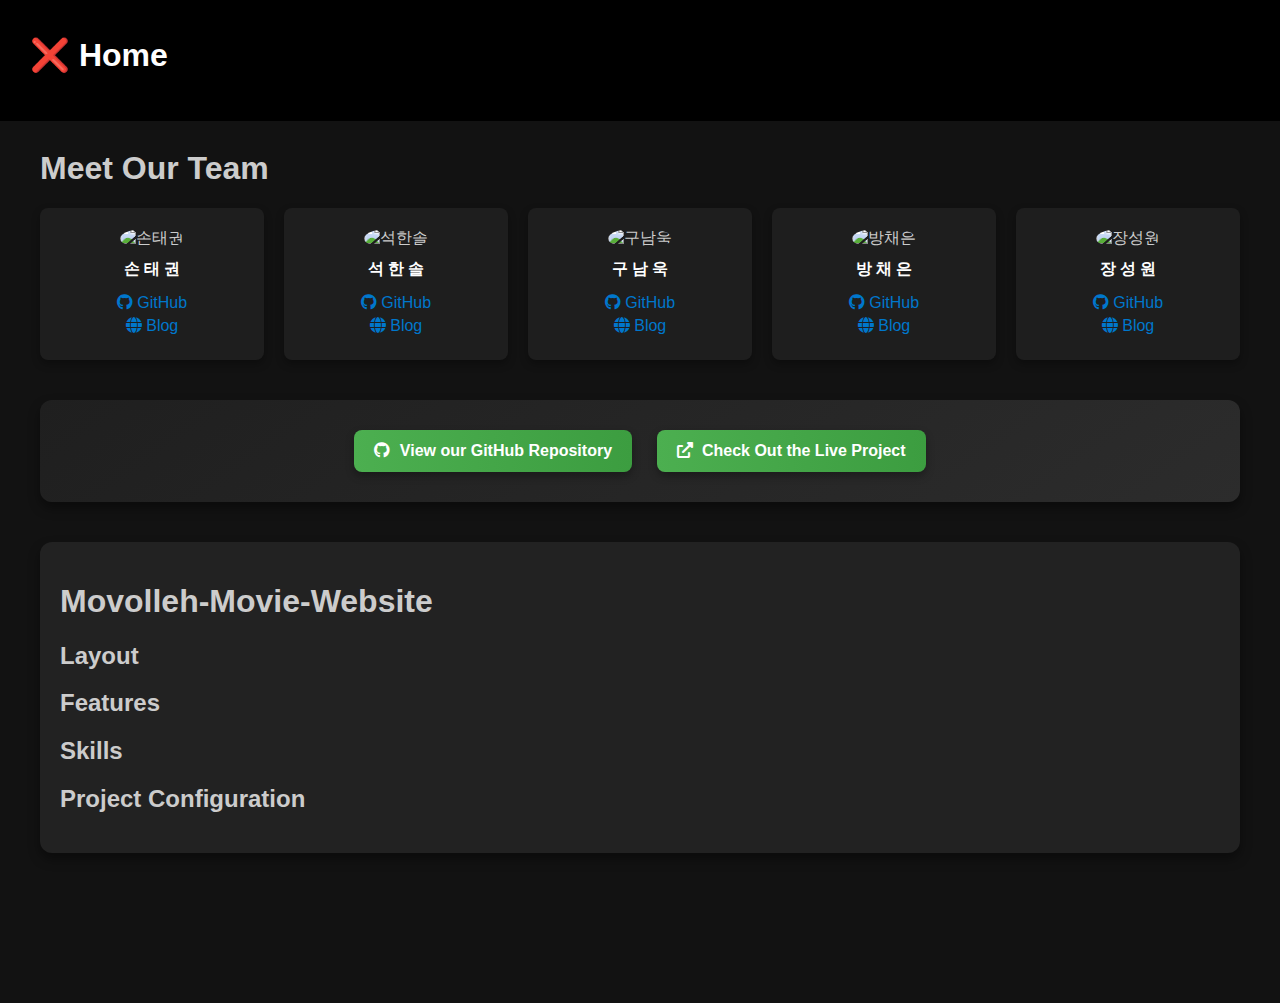
==== credit.html @ 9a2b8579 "Merge pull request #57 from eliotjang/54-update-팀-소개-about-us-모달창-구현" ====
<!DOCTYPE html>
<html lang="en">
  <head>
    <meta charset="UTF-8" />
    <meta name="viewport" content="width=device-width, initial-scale=1.0" />
    <title>About Us</title>
    <link rel="stylesheet" href="./style/credit.css" />
    <link rel="stylesheet" href="https://cdnjs.cloudflare.com/ajax/libs/font-awesome/6.0.0-beta3/css/all.min.css">

  </head>
  <body>
    <header>
      <form>
        <a href="index.html"><h1 id="detailLogo" class="logo">❌ Home</h1></a>
      </form>
    </header>
    <div class="aboutUs">
      <h1>Meet Our Team</h1>
      <div class="teamCards">
        <!-- 각 팀 멤버의 카드 -->
        <div class="teamMember">
          <img src="https://ca.slack-edge.com/T06B9PCLY1E-U06U0D3HBUZ-0a269006683b-512" alt="손태권" />
          <h2>손 태 권</h2>
          <p><a href="https://github.com/KAPUIST"><i class="fab fa-github"></i> GitHub</a></a></p>
          <p><a href="https://velog.io/@kapuistt/posts"><i class="fas fa-globe"></i> Blog</a></p>
        </div>

        <div class="teamMember">
          <img src="https://ca.slack-edge.com/T06B9PCLY1E-U06LCPXFZPG-711e64fb68c5-512" alt="석한솔" />
          <h2>석 한 솔</h2>
          <p><a href="https://github.com/CDR4733"><i class="fab fa-github"></i> GitHub</a></a></p>
          <p><a href="https://blog.naver.com/shsing2"><i class="fas fa-globe"></i> Blog</a></p>
        </div>
        <div class="teamMember">
          <img src="https://ca.slack-edge.com/T06B9PCLY1E-U06UH5H6ASC-184194feba5f-512" alt="구남욱" />
          <h2>구 남 욱</h2>
          <p><a href="https://github.com/9r3dflam3"><i class="fab fa-github"></i> GitHub</a></a></p>
          <p><a href="https://9r3dflam3.tistory.com/"><i class="fas fa-globe"></i> Blog</a></p>
        </div>
        <div class="teamMember">
          <img src="https://ca.slack-edge.com/T06B9PCLY1E-U06M777LMDW-ge8be5c10c59-192" alt="방채은" />
          <h2>방 채 은</h2>
          <p><a href="https://github.com/xszvvfm"><i class="fab fa-github"></i> GitHub</a></a></p>
          <p><a href="https://velog.io/@xszvvfm/posts"><i class="fas fa-globe"></i> Blog</a></p>
        </div>
        <div class="teamMember">
          <img src="https://ca.slack-edge.com/T06B9PCLY1E-U06UASA7JE8-9f39c84302c0-512" alt="장성원" />
          <h2>장 성 원</h2>
          <p><a href="https://github.com/eliotjang"><i class="fab fa-github"></i> GitHub</a></a></p>
          <p><a href="https://velog.io/@eliotjang/posts"><i class="fas fa-globe"></i> Blog</a></p>
        </div>
      </div>
      <div class="projectLinks">
        <a href="https://github.com/eliotjang/Movolleh-Movie-Website" class="githubLink">
            <i class="fab fa-github"></i> View our GitHub Repository
        </a>
        <a href="https://yourdeploymentlink.com" class="deploymentLink">
            <i class="fas fa-external-link-alt"></i> Check Out the Live Project
        </a>
    </div>
      <div class="projectDescription">
        <h1 >Movolleh-Movie-Website</h1>
        <h2 >Layout</h2>
        <h2 >Features</h2>
        <h2 >Skills</h2>
        <h2 >Project Configuration</h2>
        
    </div>
    </div>
  </body>
</html>
---- style/credit.css ----
body {
  font-family: "Segoe UI", Tahoma, Geneva, Verdana, sans-serif;
  background-color: #121212;
  color: #ccc;
  margin: 0;
}

* {
  cursor: url("../assets/cursor.cur"), auto;
}

.aboutUs {
  max-width: 1200px;
  margin: 150px auto;
}

.teamCards {
  display: flex;
  flex-wrap: nowrap;
  justify-content: space-around;
  gap: 20px;
}

.teamMember {
  background-color: #1e1e1e;
  padding: 20px;
  border-radius: 8px;
  box-shadow: 0 4px 8px rgba(0, 0, 0, 0.3);
  text-align: center;
  width: calc(20% - 40px);
}

.teamMember img {
  width: 100px;
  height: 100px;
  border-radius: 50%;
}

.teamMember h2 {
  font-size: 16px;
  margin-top: 10px;
  color: #fff;
}

.teamMember p,
.teamMember a {
  margin: 5px 0;
  display: block;
}

.teamMember a {
  color: #0077cc;
  text-decoration: none;
}

.teamMember a:hover {
  text-decoration: underline;
}

.projectDescription,
.projectLinks {
  background-color: #222;
  padding: 20px;
  margin-top: 30px;
  border-radius: 12px;
  box-shadow: 0 6px 12px rgba(0, 0, 0, 0.4);
  text-align: left;
}

.projectLinks {
  text-align: center;
  margin: 40px 0;
  padding: 20px;
  background: linear-gradient(145deg, #1f1f1f, #2c2c2c);
  border-radius: 12px;
}

.githubLink,
.deploymentLink {
  display: inline-block;
  background: linear-gradient(to right, #4caf50, #3c9d40);
  color: white;
  padding: 12px 20px;
  border-radius: 8px;
  font-weight: bold;
  margin: 10px;
  text-decoration: none;
  box-shadow: 0 4px 8px rgba(0, 0, 0, 0.3);
  transition: all 0.3s ease-in-out;
}

.githubLink:hover,
.deploymentLink:hover {
  box-shadow: 0 2px 4px rgba(0, 0, 0, 0.6);
  transform: translateY(-2px);
}

.githubLink i,
.deploymentLink i {
  margin-right: 5px;
}

header {
  background-color: #000;
  padding: 15px 0;
  position: fixed;
  top: 0;
  width: 100%;
  height: 91px;
  z-index: 1000;
}

header a {
  text-decoration: none;
}

.logo:hover {
  color: red;
}

.logo {
  margin-left: 30px;
  width: 150px;
  color: white;
}
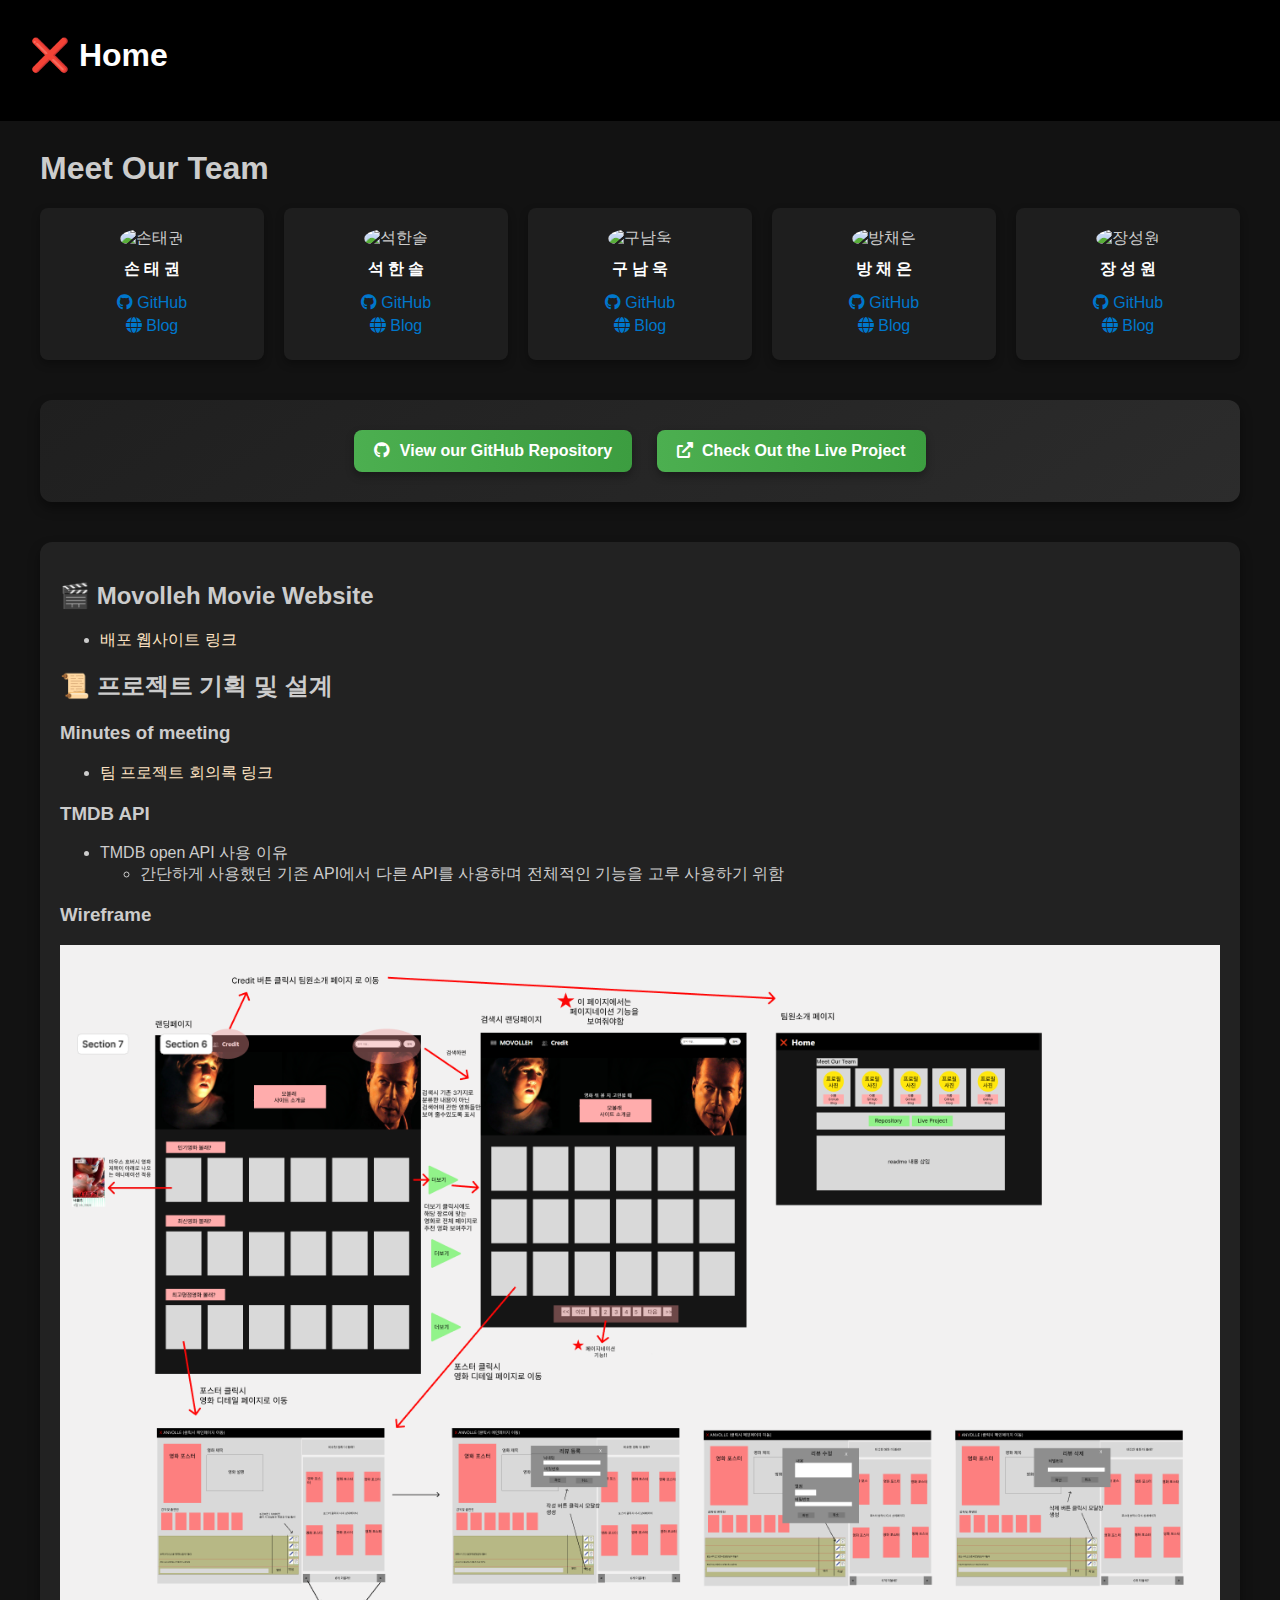
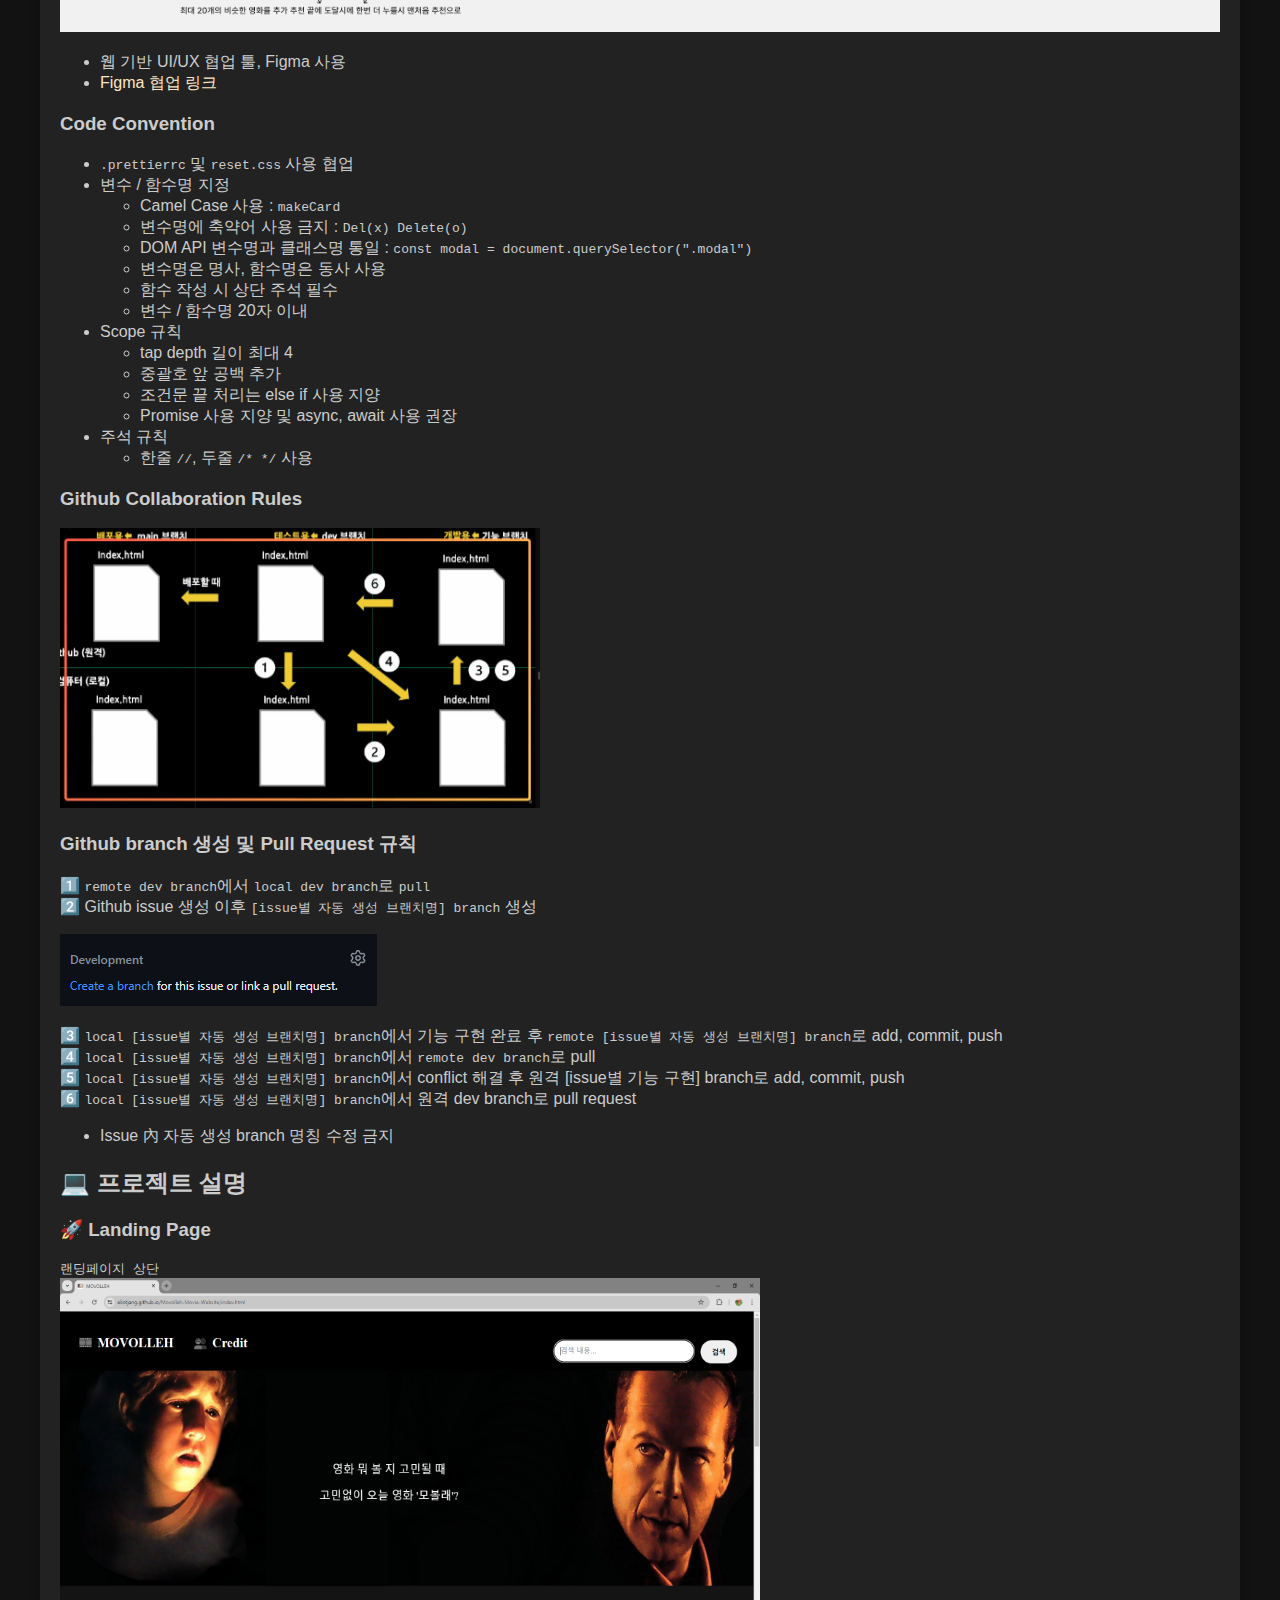
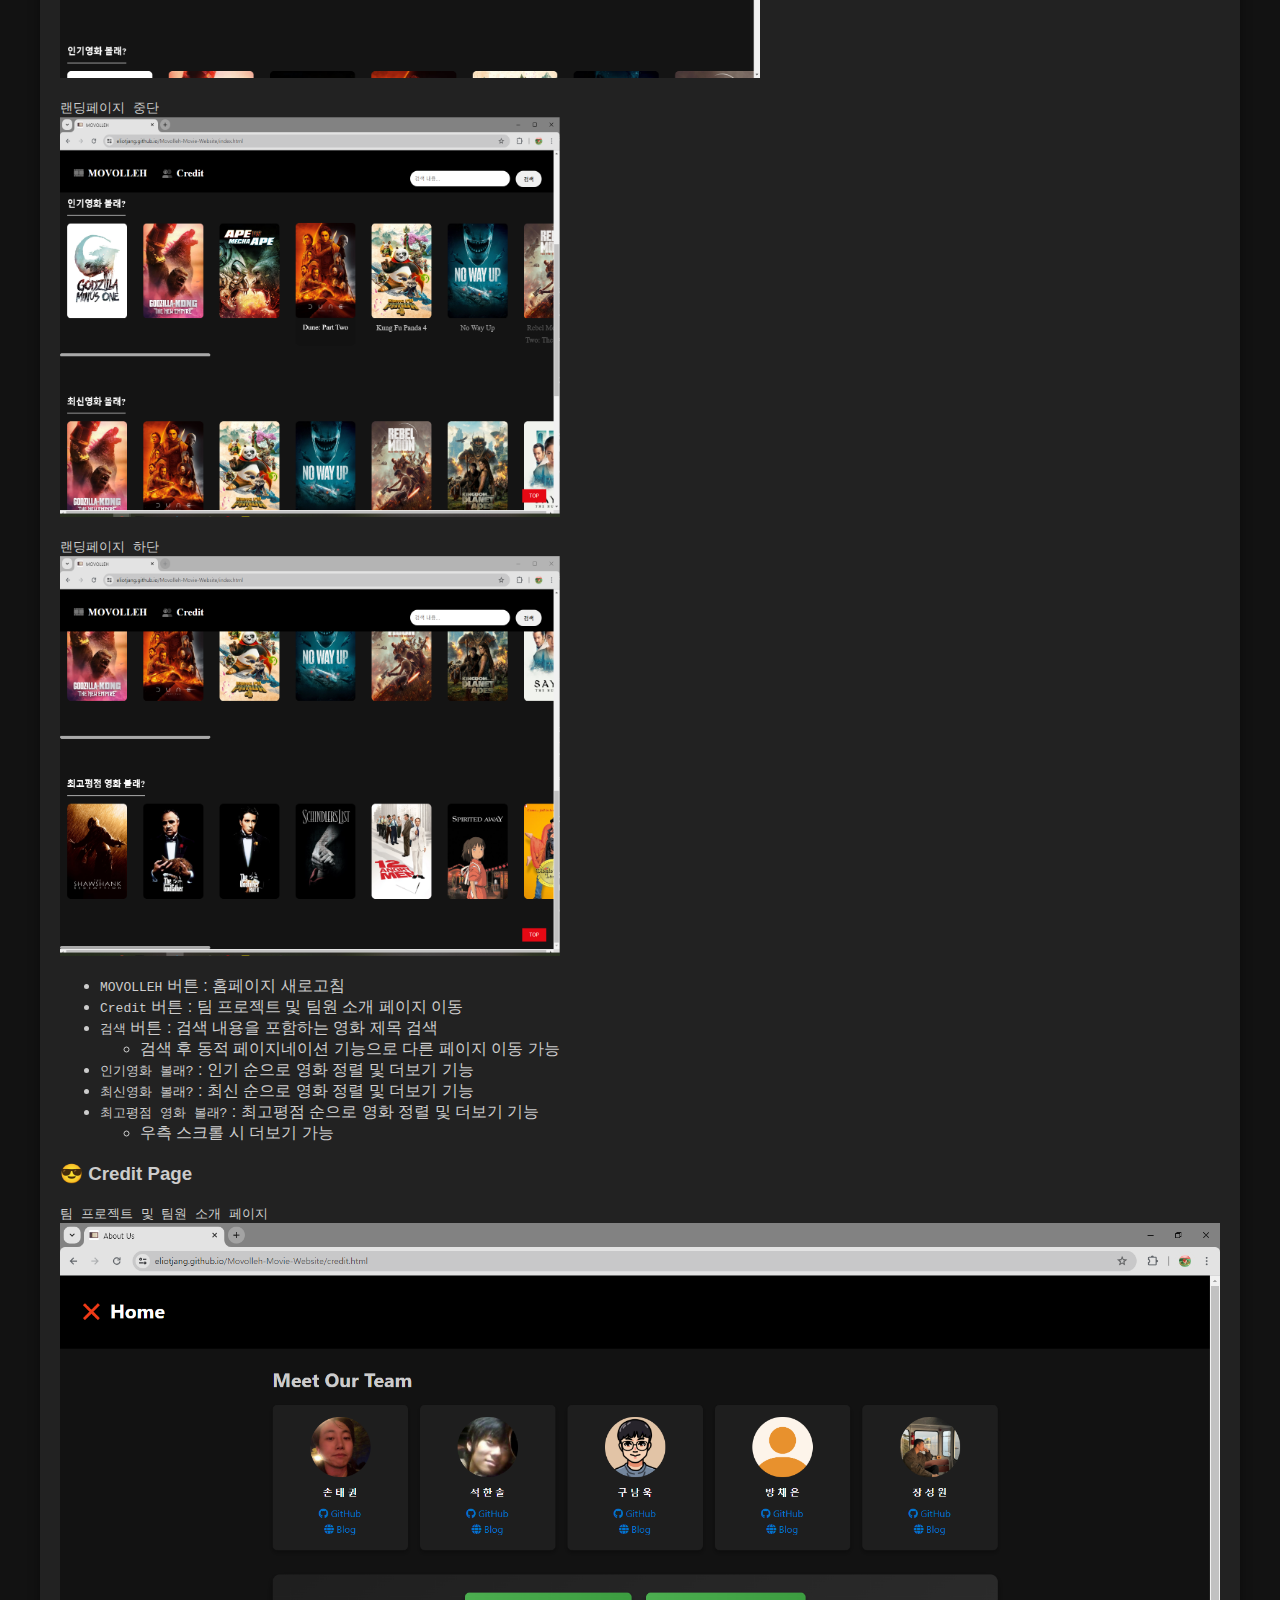
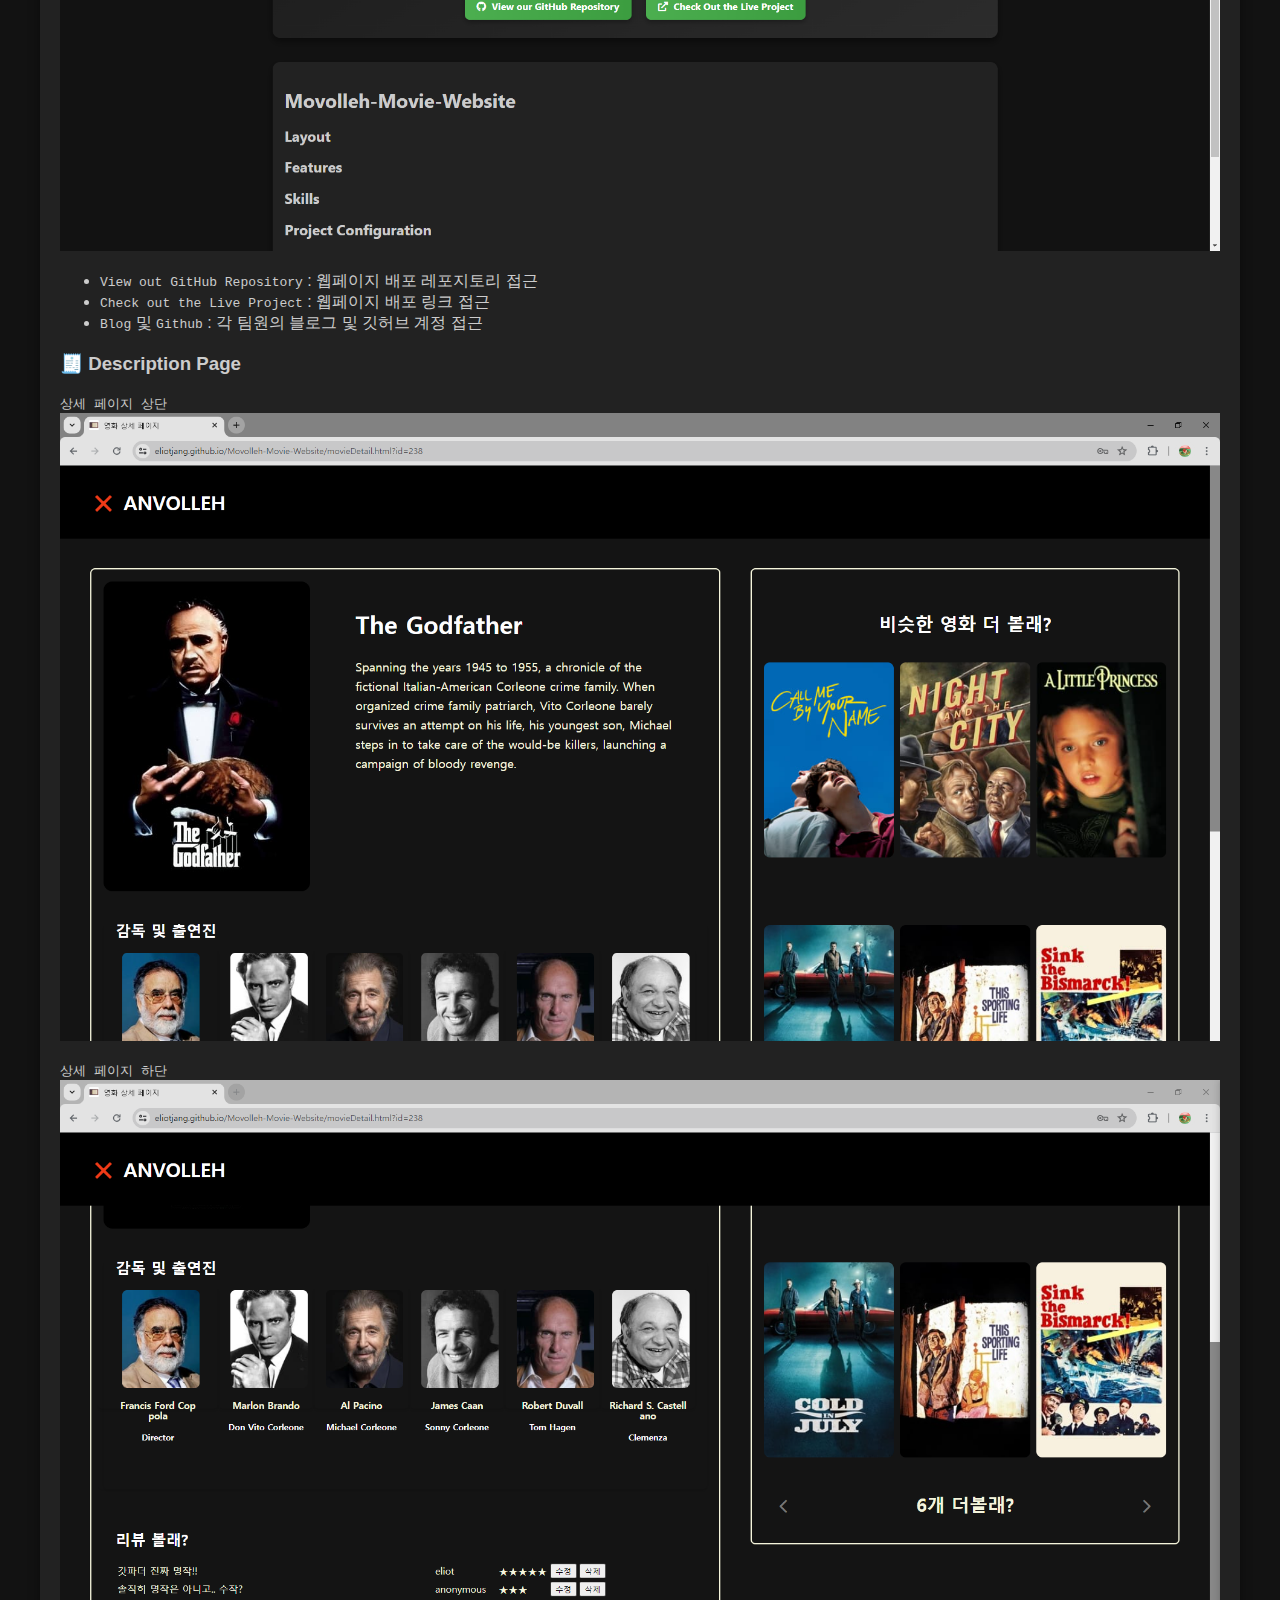
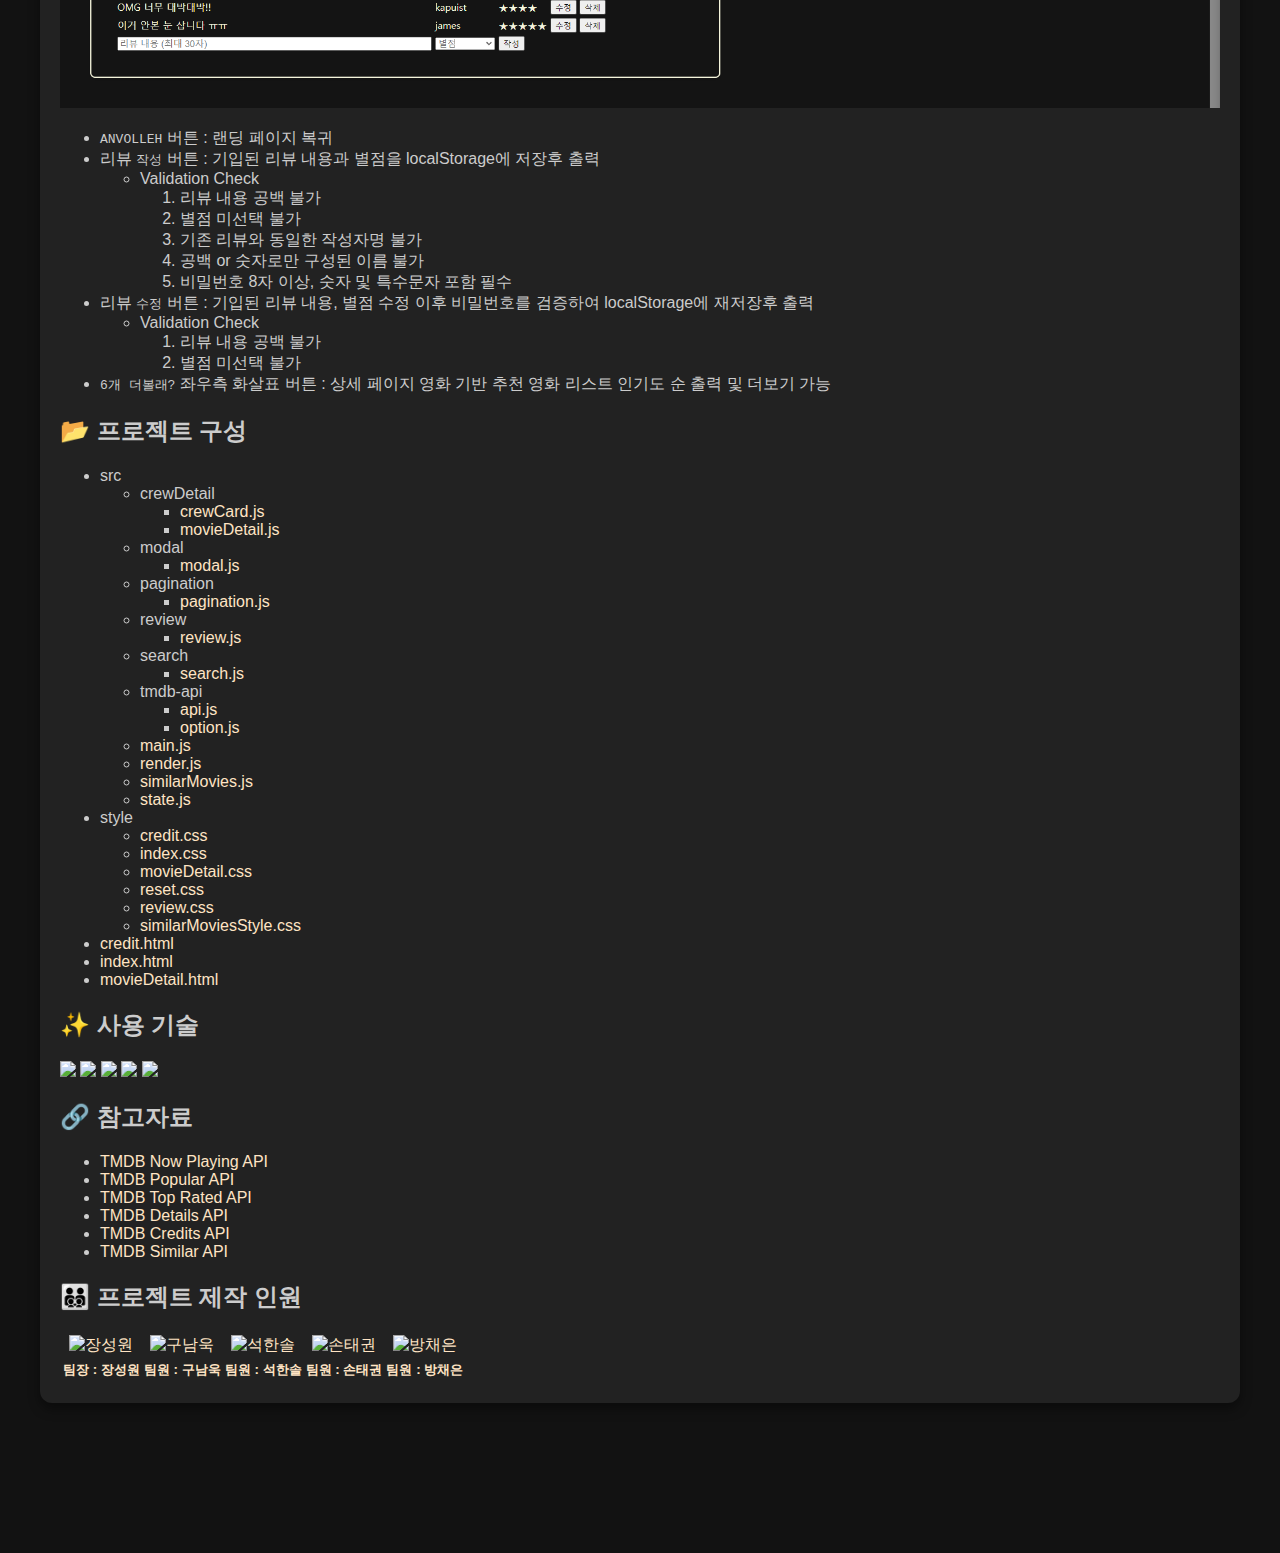
==== commit 5819b299: "[Update] - credit페이지 readme구현" ====
--- a/credit.html
+++ b/credit.html
@@ -6,7 +6,12 @@
     <title>About Us</title>
     <link rel="stylesheet" href="./style/credit.css" />
     <link rel="stylesheet" href="https://cdnjs.cloudflare.com/ajax/libs/font-awesome/6.0.0-beta3/css/all.min.css">
-
+    <style>
+      a {
+       text-decoration: none; 
+       color :bisque
+      }
+    </style>
   </head>
   <body>
     <header>
@@ -54,16 +59,190 @@
         <a href="https://github.com/eliotjang/Movolleh-Movie-Website" class="githubLink">
             <i class="fab fa-github"></i> View our GitHub Repository
         </a>
-        <a href="https://yourdeploymentlink.com" class="deploymentLink">
+        <a href="https://eliotjang.github.io/Movolleh-Movie-Website/index.html" class="deploymentLink">
             <i class="fas fa-external-link-alt"></i> Check Out the Live Project
         </a>
     </div>
       <div class="projectDescription">
-        <h1 >Movolleh-Movie-Website</h1>
-        <h2 >Layout</h2>
-        <h2 >Features</h2>
-        <h2 >Skills</h2>
-        <h2 >Project Configuration</h2>
+        <h2 id="-movolleh-movie-website">🎬 Movolleh Movie Website</h2>
+        <ul>
+        <li><a href="https://eliotjang.github.io/Movolleh-Movie-Website/index.html">배포 웹사이트 링크</a></li>
+        </ul>
+        <h2 id="-">📜 프로젝트 기획 및 설계</h2>
+        <h3 id="minutes-of-meeting">Minutes of meeting</h3>
+        <ul>
+        <li><a href="https://eliotjang.notion.site/2a89927e3bc74e07b317adfa440ee9ea">팀 프로젝트 회의록 링크</a></li>
+        </ul>
+        <h3 id="tmdb-api">TMDB API</h3>
+        <ul>
+        <li>TMDB open API 사용 이유<ul>
+        <li>간단하게 사용했던 기존 API에서 다른 API를 사용하며 전체적인 기능을 고루 사용하기 위함</li>
+        </ul>
+        </li>
+        </ul>
+        <h3 id="wireframe">Wireframe</h3>
+        <p><img src="assets/image-9.png" style="width: 100%;" alt="alt text"></p>
+        <ul>
+        <li>웹 기반 UI/UX 협업 툴, Figma 사용</li>
+        <li><a href="https://www.figma.com/file/s9buq5bmNj29GUb6YuMWEZ/Untitled?type=design&amp;node-id=17-39&amp;mode=design&amp;t=ztDeOEphbsYTa3nz-0">Figma 협업 링크</a></li>
+        </ul>
+        <h3 id="code-convention">Code Convention</h3>
+        <ul>
+        <li><code>.prettierrc</code> 및 <code>reset.css</code> 사용 협업</li>
+        <li>변수 / 함수명 지정<ul>
+        <li>Camel Case 사용 : <code>makeCard</code></li>
+        <li>변수명에 축약어 사용 금지 : <code>Del(x) Delete(o)</code></li>
+        <li>DOM API 변수명과 클래스명 통일 : <code>const modal = document.querySelector(&quot;.modal&quot;)</code></li>
+        <li>변수명은 명사, 함수명은 동사 사용</li>
+        <li>함수 작성 시 상단 주석 필수</li>
+        <li>변수 / 함수명 20자 이내</li>
+        </ul>
+        </li>
+        <li>Scope 규칙<ul>
+        <li>tap depth 길이 최대 4</li>
+        <li>중괄호 앞 공백 추가</li>
+        <li>조건문 끝 처리는 else if 사용 지양</li>
+        <li>Promise 사용 지양 및 async, await 사용 권장</li>
+        </ul>
+        </li>
+        <li>주석 규칙<ul>
+        <li>한줄 <code>//</code>, 두줄 <code>/* */</code> 사용</li>
+        </ul>
+        </li>
+        </ul>
+        <h3 id="github-collaboration-rules">Github Collaboration Rules</h3>
+        <!-- ![팀 프로젝트 협업 규칙](image.png){: width="100" height="100"} -->
+        <p><img src="assets/image.png" width="480" height="280"></p>
+        <h3 id="github-branch-pull-request-">Github branch 생성 및 Pull Request 규칙</h3>
+        <p>1️⃣ <code>remote dev branch</code>에서 <code>local dev branch</code>로 <code>pull</code><br>2️⃣ Github issue 생성 이후 <code>[issue별 자동 생성 브랜치명] branch</code> 생성</p>
+        <p><img src="assets/image-1.png" alt="alt text"></p>
+        <p>3️⃣ <code>local [issue별 자동 생성 브랜치명] branch</code>에서 기능 구현 완료 후 <code>remote [issue별 자동 생성 브랜치명] branch</code>로 add, commit, push<br>4️⃣ <code>local [issue별 자동 생성 브랜치명] branch</code>에서 <code>remote dev branch</code>로 pull<br>5️⃣ <code>local [issue별 자동 생성 브랜치명] branch</code>에서 conflict 해결 후 원격 [issue별 기능 구현] branch로 add, commit, push<br>6️⃣ <code>local [issue별 자동 생성 브랜치명] branch</code>에서 원격 dev branch로 pull request</p>
+        <ul>
+        <li>Issue 內 자동 생성 branch 명칭 수정 금지</li>
+        </ul>
+        <h2 id="-">💻 프로젝트 설명</h2>
+        <h3 id="-landing-page">🚀 Landing Page</h3>
+        <p><code>랜딩페이지 상단</code><br><img src="assets/image-2.png" width="700" height="400"></p>
+        <p><code>랜딩페이지 중단</code><br><img src="assets/image-7.png" width="500" height="400"></p>
+        <p><code>랜딩페이지 하단</code><br><img src="assets/image-8.png" width="500" height="400"></p>
+        <ul>
+        <li><code>MOVOLLEH</code> 버튼 : 홈페이지 새로고침</li>
+        <li><code>Credit</code> 버튼 : 팀 프로젝트 및 팀원 소개 페이지 이동</li>
+        <li><code>검색</code> 버튼 : 검색 내용을 포함하는 영화 제목 검색<ul>
+        <li>검색 후 동적 페이지네이션 기능으로 다른 페이지 이동 가능</li>
+        </ul>
+        </li>
+        <li><code>인기영화 볼래?</code> : 인기 순으로 영화 정렬 및 더보기 기능</li>
+        <li><code>최신영화 볼래?</code> : 최신 순으로 영화 정렬 및 더보기 기능</li>
+        <li><code>최고평점 영화 볼래?</code> : 최고평점 순으로 영화 정렬 및 더보기 기능<ul>
+        <li>우측 스크롤 시 더보기 가능</li>
+        </ul>
+        </li>
+        </ul>
+        <h3 id="-credit-page">😎 Credit Page</h3>
+        <p><code>팀 프로젝트 및 팀원 소개 페이지</code><br><img style="width: 100%;" src="assets/image-6.png" alt="alt text"></p>
+        <ul>
+        <li><code>View out GitHub Repository</code> : 웹페이지 배포 레포지토리 접근</li>
+        <li><code>Check out the Live Project</code> : 웹페이지 배포 링크 접근</li>
+        <li><code>Blog</code> 및 <code>Github</code> : 각 팀원의 블로그 및 깃허브 계정 접근</li>
+        </ul>
+        <h3 id="-description-page">🧾 Description Page</h3>
+        <p><code>상세 페이지 상단</code><br><img src="assets/image-3.png"  style="width: 100%;"alt="alt text"></p>
+        <p><code>상세 페이지 하단</code><br><img src="assets/image-4.png" style="width: 100%;" alt="alt text"></p>
+        <ul>
+        <li><code>ANVOLLEH</code> 버튼 : 랜딩 페이지 복귀</li>
+        <li>리뷰 <code>작성</code> 버튼 : 기입된 리뷰 내용과 별점을 localStorage에 저장후 출력<ul>
+        <li>Validation Check<ol>
+        <li>리뷰 내용 공백 불가</li>
+        <li>별점 미선택 불가</li>
+        <li>기존 리뷰와 동일한 작성자명 불가</li>
+        <li>공백 or 숫자로만 구성된 이름 불가</li>
+        <li>비밀번호 8자 이상, 숫자 및 특수문자 포함 필수</li>
+        </ol>
+        </li>
+        </ul>
+        </li>
+        <li>리뷰 <code>수정</code> 버튼 : 기입된 리뷰 내용, 별점 수정 이후 비밀번호를 검증하여 localStorage에 재저장후 출력<ul>
+        <li>Validation Check<ol>
+        <li>리뷰 내용 공백 불가</li>
+        <li>별점 미선택 불가</li>
+        </ol>
+        </li>
+        </ul>
+        </li>
+        <li><code>6개 더볼래?</code> 좌우측 화살표 버튼 : 상세 페이지 영화 기반 추천 영화 리스트 인기도 순 출력 및 더보기 가능</li>
+        </ul>
+        <h2 id="-">📂 프로젝트 구성</h2>
+        <ul>
+        <li>src<ul>
+        <li>crewDetail<ul>
+        <li><a href="https://github.com/eliotjang/Movolleh-Movie-Website/blob/dev/src/crewDetail/crewCard.js">crewCard.js</a></li>
+        <li><a href="https://github.com/eliotjang/Movolleh-Movie-Website/blob/dev/src/crewDetail/movieDetail.js">movieDetail.js</a></li>
+        </ul>
+        </li>
+        <li>modal<ul>
+        <li><a href="https://github.com/eliotjang/Movolleh-Movie-Website/blob/dev/src/modal/modal.js">modal.js</a></li>
+        </ul>
+        </li>
+        <li>pagination<ul>
+        <li><a href="https://github.com/eliotjang/Movolleh-Movie-Website/blob/dev/src/pagination/pagination.js">pagination.js</a></li>
+        </ul>
+        </li>
+        <li>review<ul>
+        <li><a href="https://github.com/eliotjang/Movolleh-Movie-Website/blob/dev/src/review/review.js">review.js</a></li>
+        </ul>
+        </li>
+        <li>search<ul>
+        <li><a href="https://github.com/eliotjang/Movolleh-Movie-Website/blob/dev/src/search/search.js">search.js</a></li>
+        </ul>
+        </li>
+        <li>tmdb-api<ul>
+        <li><a href="https://github.com/eliotjang/Movolleh-Movie-Website/blob/dev/src/tmdb-api/api.js">api.js</a></li>
+        <li><a href="https://github.com/eliotjang/Movolleh-Movie-Website/blob/dev/src/tmdb-api/option.js">option.js</a></li>
+        </ul>
+        </li>
+        <li><a href="https://github.com/eliotjang/Movolleh-Movie-Website/blob/dev/src/main.js">main.js</a></li>
+        <li><a href="https://github.com/eliotjang/Movolleh-Movie-Website/blob/dev/src/render.js">render.js</a></li>
+        <li><a href="https://github.com/eliotjang/Movolleh-Movie-Website/blob/dev/src/similarMovies.js">similarMovies.js</a></li>
+        <li><a href="https://github.com/eliotjang/Movolleh-Movie-Website/blob/dev/src/state.js">state.js</a></li>
+        </ul>
+        </li>
+        <li>style<ul>
+        <li><a href="https://github.com/eliotjang/Movolleh-Movie-Website/blob/dev/style/credit.css">credit.css</a></li>
+        <li><a href="https://github.com/eliotjang/Movolleh-Movie-Website/blob/dev/style/index.css">index.css</a></li>
+        <li><a href="https://github.com/eliotjang/Movolleh-Movie-Website/blob/dev/style/movieDetail.css">movieDetail.css</a></li>
+        <li><a href="https://github.com/eliotjang/Movolleh-Movie-Website/blob/dev/style/reset.css">reset.css</a></li>
+        <li><a href="https://github.com/eliotjang/Movolleh-Movie-Website/blob/dev/style/review.css">review.css</a></li>
+        <li><a href="https://github.com/eliotjang/Movolleh-Movie-Website/blob/dev/style/similarMoviesStyle.css">similarMoviesStyle.css</a></li>
+        </ul>
+        </li>
+        <li><a href="https://github.com/eliotjang/Movolleh-Movie-Website/blob/dev/credit.html">credit.html</a></li>
+        <li><a href="https://github.com/eliotjang/Movolleh-Movie-Website/blob/dev/index.html">index.html</a></li>
+        <li><a href="https://github.com/eliotjang/Movolleh-Movie-Website/blob/dev/movieDetail.html">movieDetail.html</a></li>
+        </ul>
+        <h2 id="-">✨ 사용 기술</h2>
+        <p><img src="https://img.shields.io/badge/html5-E34F26?style=for-the-badge&logo=html5&logoColor=white"> <img src="https://img.shields.io/badge/CSS3-1572B6?style=for-the-badge&logo=CSS3&logoColor=white"> <img src="https://img.shields.io/badge/javascript-F7DF1E?style=for-the-badge&logo=javascript&logoColor=black"> <img  src="https://img.shields.io/badge/git-F05032?style=for-the-badge&logo=git&logoColor=white"> <img  src="https://img.shields.io/badge/github-181717?style=for-the-badge&logo=github&logoColor=white"></p>
+        <h2 id="-">🔗 참고자료</h2>
+        <ul>
+        <li><a href="https://developer.themoviedb.org/reference/movie-now-playing-list">TMDB Now Playing API</a></li>
+        <li><a href="https://developer.themoviedb.org/reference/movie-popular-list">TMDB Popular API</a></li>
+        <li><a href="https://developer.themoviedb.org/reference/movie-top-rated-list">TMDB Top Rated API</a></li>
+        <li><a href="https://developer.themoviedb.org/reference/movie-details">TMDB Details API</a></li>
+        <li><a href="https://developer.themoviedb.org/reference/movie-credits">TMDB Credits API</a></li>
+        <li><a href="https://developer.themoviedb.org/reference/movie-similar">TMDB Similar API</a></li>
+        </ul>
+        <h2 id="-">👨‍👨‍👦‍👦 프로젝트 제작 인원</h2>
+        <table>
+          <tbody>
+            <tr>
+              <td align="center"><a href="https://github.com/eliotjang"><img src="https://ca.slack-edge.com/T06B9PCLY1E-U06UASA7JE8-9f39c84302c0-512" width="100px;" alt="장성원"/><br /><sub><b> 팀장 : 장성원 </b></sub></a><br /></td>
+              <td align="center"><a href="https://github.com/9r3dflam3"  ><img src="https://ca.slack-edge.com/T06B9PCLY1E-U06UH5H6ASC-184194feba5f-51" width="100px;" alt="구남욱"/><br /><sub><b> 팀원 : 구남욱 </b></sub></a><br /></td>
+              <td align="center"><a href="https://github.com/CDR4733"  ><img src="https://ca.slack-edge.com/T06B9PCLY1E-U06LCPXFZPG-711e64fb68c5-512" width="100px;" alt="석한솔"/><br /><sub><b> 팀원 : 석한솔 </b></sub></a><br /></td>
+              <td align="center"><a href="https://github.com/KAPUIST"  ><img src="https://ca.slack-edge.com/T06B9PCLY1E-U06U0D3HBUZ-0a269006683b-512" width="100px;" alt="손태권"/><br /><sub><b> 팀원 : 손태권 </b></sub></a><br /></td>
+              <td align="center"><a href="https://github.com/xszvvfm"  ><img src="https://ca.slack-edge.com/T06B9PCLY1E-U06M777LMDW-ge8be5c10c59-192" width="100px;" alt="방채은"/><br /><sub><b> 팀원 : 방채은 </b></sub></a><br /></td>
+            </tr>
+          </tbody>
+        </table>
         
     </div>
     </div>
